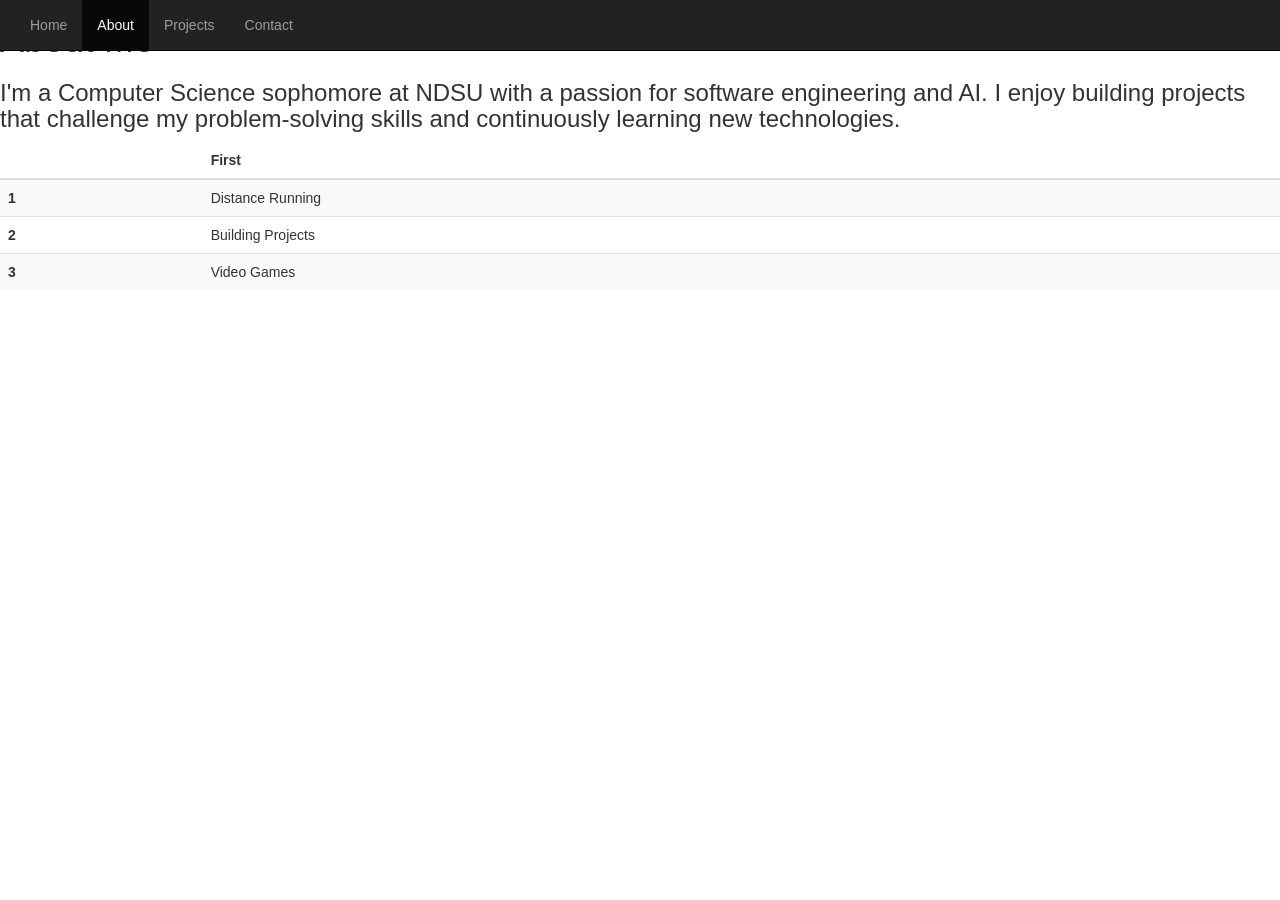
==== about.html @ de23778d "Added Hobbies Table to about.html" ====
<!doctype html>
<html lang="en">
  <head>
    <title>Cohen Reiland | Portfolio</title>
    <meta charset="utf-8" />
    <meta name="viewport" content="width=device-width, initial-scale=1" />
    <link
      rel="stylesheet"
      href="https://maxcdn.bootstrapcdn.com/bootstrap/3.4.1/css/bootstrap.min.css"
    />
    <link rel="stylesheet" href="css/about.css" />
    <script src="https://ajax.googleapis.com/ajax/libs/jquery/3.7.1/jquery.min.js"></script>
    <script src="https://maxcdn.bootstrapcdn.com/bootstrap/3.4.1/js/bootstrap.min.js"></script>
  </head>
  <body>
    <!-- NavBar -->
    <nav class="navbar navbar-inverse navbar-fixed-top">
      <div class="container-fluid">
        <ul class="nav navbar-nav">
          <li><a href="index.html">Home</a></li>
          <li class="active"><a href="about.html">About</a></li>
          <li><a href="projects.html">Projects</a></li>
          <li><a href="contact.html">Contact</a></li>
        </ul>
      </div>
    </nav>

    <!-- Information Section -->
    <h1>About Me</h1>
    <h3>
      I'm a Computer Science sophomore at NDSU with a passion for software
      engineering and AI. I enjoy building projects that challenge my
      problem-solving skills and continuously learning new technologies.
    </h3>

    <!-- Hobbies Table -->
    <table class="table table-striped table-dark">
      <thead>
        <tr>
          <th scope="col"></th>
          <th scope="col">First</th>
        </tr>
      </thead>
      <tbody>
        <tr>
          <th scope="row">1</th>
          <td>Distance Running</td>
        </tr>
        <tr>
          <th scope="row">2</th>
          <td>Building Projects</td>
        </tr>
        <tr>
          <th scope="row">3</th>
          <td>Video Games</td>
        </tr>
      </tbody>
    </table>
  </body>
</html>
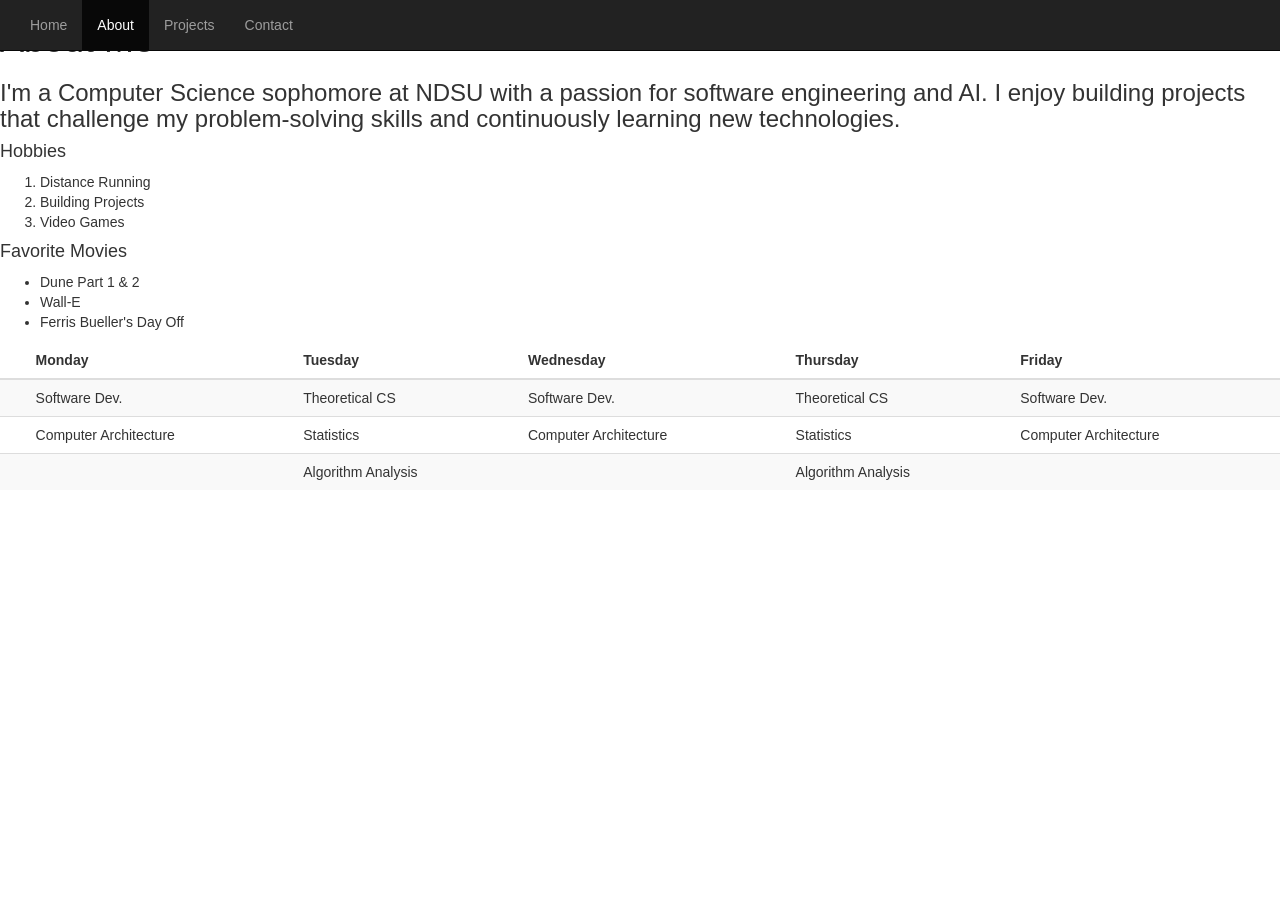
==== commit 7e1707f3: "Added Hobbies and Movies" ====
--- a/about.html
+++ b/about.html
@@ -34,25 +34,57 @@
     </h3>
 
     <!-- Hobbies Table -->
+    <h4>Hobbies</h4>
+    <ol>
+      <li>Distance Running</li>
+      <li>Building Projects</li>
+      <li>Video Games</li>
+    </ol>
+
+    <!-- Movies Table -->
+    <h4>Favorite Movies</h4>
+    <ul>
+      <li>Dune Part 1 & 2</li>
+      <li>Wall-E</li>
+      <li>Ferris Bueller's Day Off</li>
+    </ul>
+
+    <!-- Weekly Schedule -->
     <table class="table table-striped table-dark">
       <thead>
         <tr>
           <th scope="col"></th>
-          <th scope="col">First</th>
+          <th scope="col">Monday</th>
+          <th scope="col">Tuesday</th>
+          <th scope="col">Wednesday</th>
+          <th scope="col">Thursday</th>
+          <th scope="col">Friday</th>
         </tr>
       </thead>
       <tbody>
         <tr>
-          <th scope="row">1</th>
-          <td>Distance Running</td>
+          <th scope="row"></th>
+          <td>Software Dev.</td>
+          <td>Theoretical CS</td>
+          <td>Software Dev.</td>
+          <td>Theoretical CS</td>
+          <td>Software Dev.</td>
         </tr>
         <tr>
-          <th scope="row">2</th>
-          <td>Building Projects</td>
+          <th scope="row"></th>
+          <td>Computer Architecture</td>
+          <td>Statistics</td>
+          <td>Computer Architecture</td>
+          <td>Statistics</td>
+          <td>Computer Architecture</td>
         </tr>
         <tr>
-          <th scope="row">3</th>
-          <td>Video Games</td>
+          <th scope="row"></th>
+          <td></td>
+          <td>Algorithm Analysis</td>
+          <td></td>
+          <td>Algorithm Analysis</td>
+          <td></td>
         </tr>
       </tbody>
     </table>
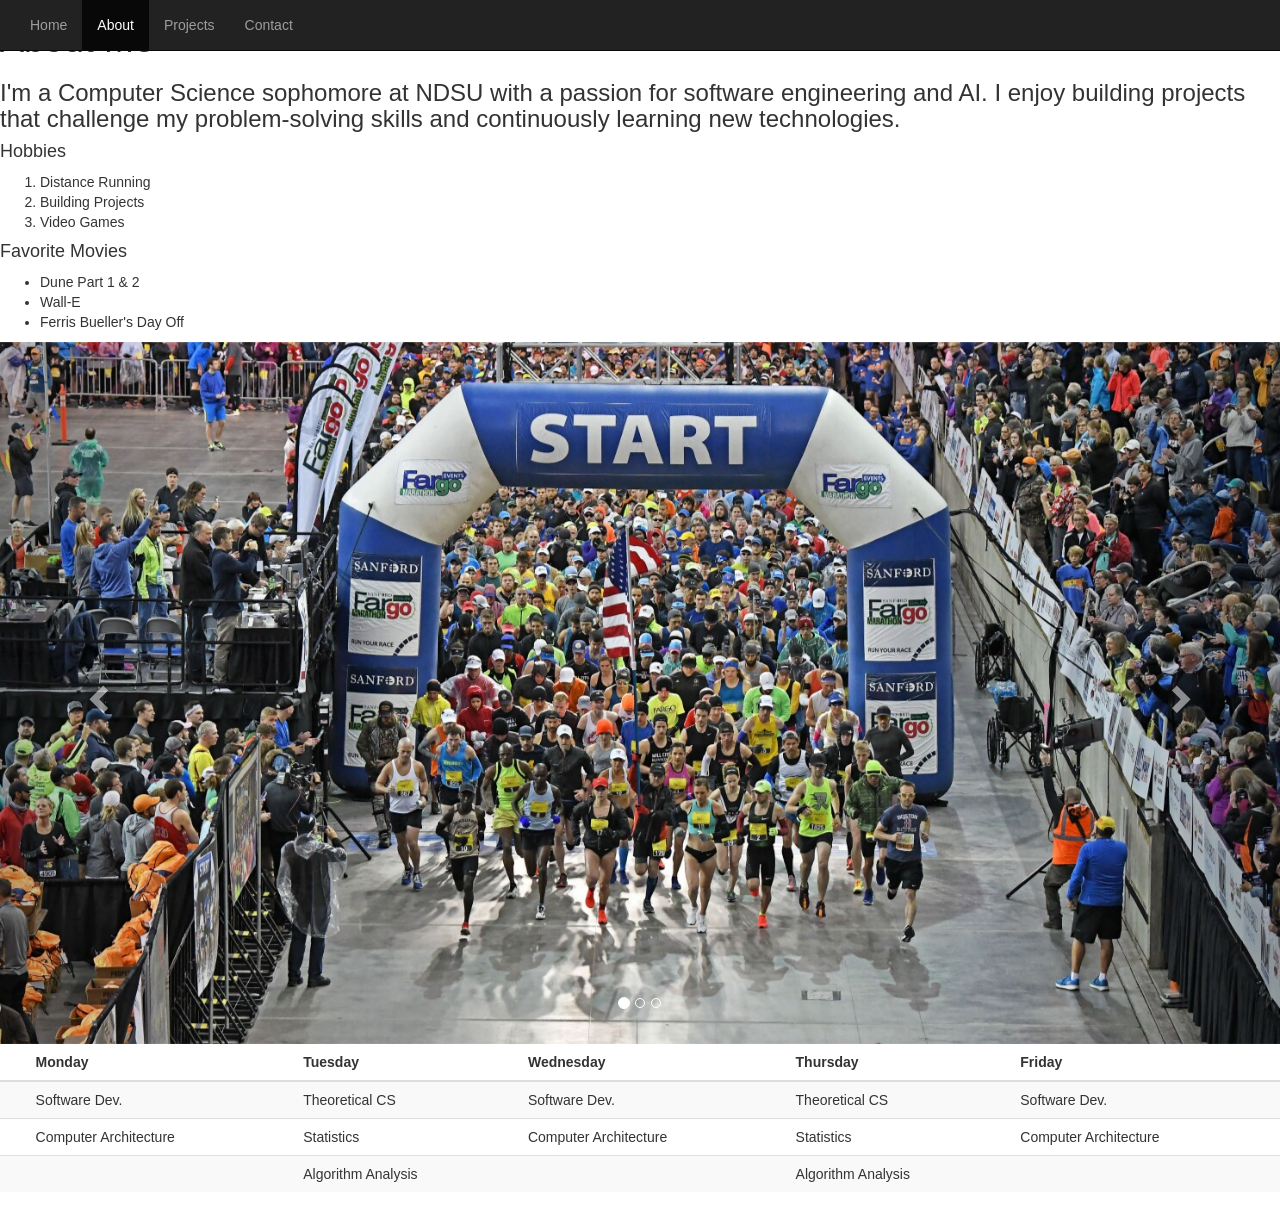
==== commit cd8d8110: "Added Image Corousel" ====
--- a/about.html
+++ b/about.html
@@ -49,6 +49,39 @@
       <li>Ferris Bueller's Day Off</li>
     </ul>
 
+    <!-- Image Carousel -->
+    <div id="imageCarousel" class="carousel slide">
+      <!-- Indicators -->
+      <ol class="carousel-indicators">
+        <li data-target="#imageCarousel" data-slide-to="0" class="active"></li>
+        <li data-target="#imageCarousel" data-slide-to="1"></li>
+        <li data-target="#imageCarousel" data-slide-to="2"></li>
+      </ol>
+
+      <!-- Slides -->
+      <div class="carousel-inner">
+        <div class="item active">
+          <img src="images/marathon.jpg" alt="Marathon" />
+        </div>
+        <div class="item">
+          <img src="images/dune.jpg" alt="Dune" />
+        </div>
+        <div class="item">
+          <img src="images/hollow-knight.jpg" alt="Hollow Knight" />
+        </div>
+      </div>
+
+      <!-- Controls -->
+      <a class="left carousel-control" href="#imageCarousel" data-slide="prev">
+        <span class="glyphicon glyphicon-chevron-left"></span>
+        <span class="sr-only">Previous</span>
+      </a>
+      <a class="right carousel-control" href="#imageCarousel" data-slide="next">
+        <span class="glyphicon glyphicon-chevron-right"></span>
+        <span class="sr-only">Next</span>
+      </a>
+    </div>
+
     <!-- Weekly Schedule -->
     <table class="table table-striped table-dark">
       <thead>
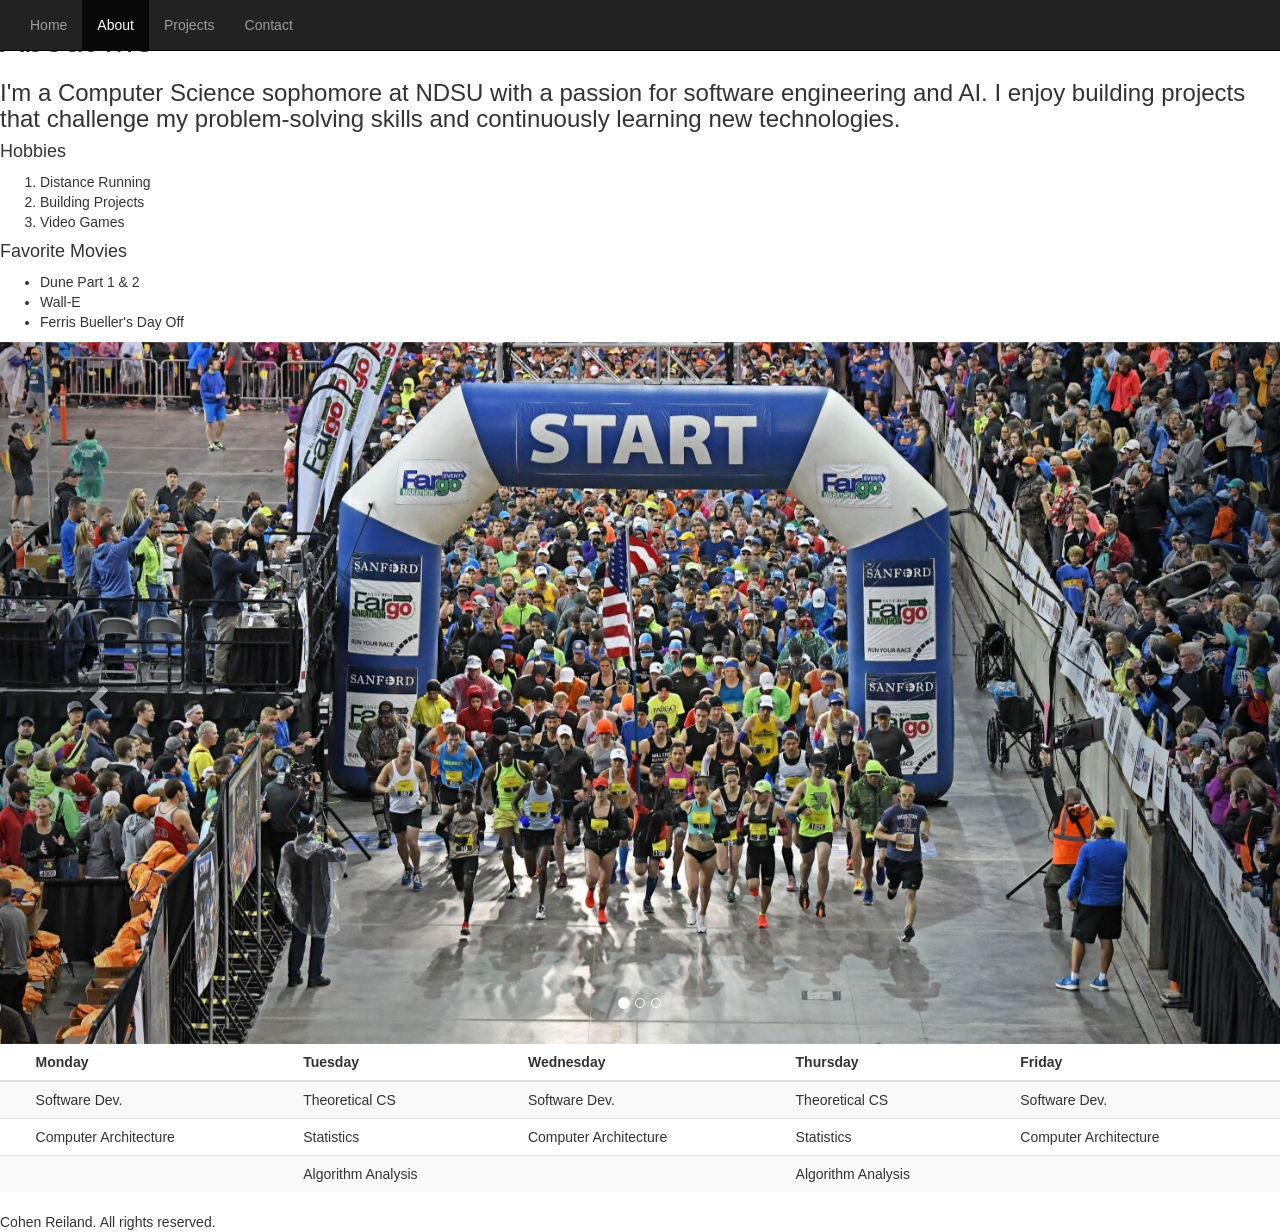
==== commit 188e05cc: "Added Footer to Pages" ====
--- a/about.html
+++ b/about.html
@@ -121,5 +121,7 @@
         </tr>
       </tbody>
     </table>
+
+    <footer>Cohen Reiland. All rights reserved.</footer>
   </body>
 </html>
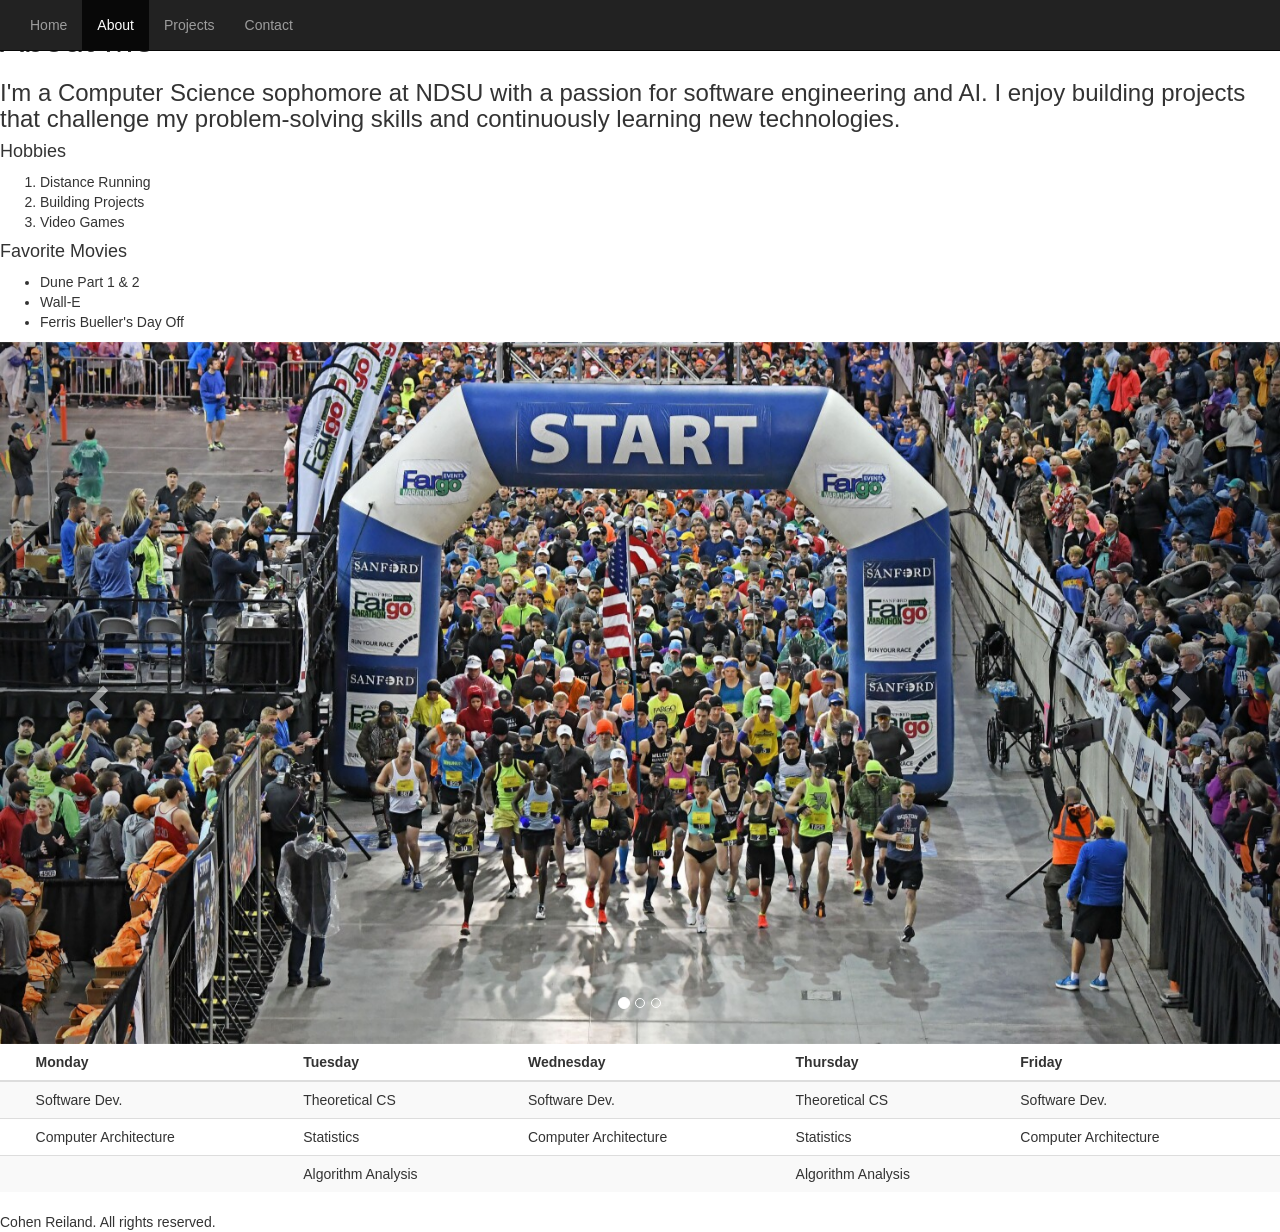
==== commit 9525e1ef: "Added Padding to Each Page" ====
--- a/about.html
+++ b/about.html
@@ -16,12 +16,26 @@
     <!-- NavBar -->
     <nav class="navbar navbar-inverse navbar-fixed-top">
       <div class="container-fluid">
-        <ul class="nav navbar-nav">
-          <li><a href="index.html">Home</a></li>
-          <li class="active"><a href="about.html">About</a></li>
-          <li><a href="projects.html">Projects</a></li>
-          <li><a href="contact.html">Contact</a></li>
-        </ul>
+        <div class="navbar-header">
+          <button
+            type="button"
+            class="navbar-toggle"
+            data-toggle="collapse"
+            data-target="#navbarCollapse"
+          >
+            <span class="icon-bar"></span>
+            <span class="icon-bar"></span>
+            <span class="icon-bar"></span>
+          </button>
+        </div>
+        <div class="collapse navbar-collapse" id="navbarCollapse">
+          <ul class="nav navbar-nav">
+            <li><a href="index.html">Home</a></li>
+            <li class="active"><a href="about.html">About</a></li>
+            <li><a href="projects.html">Projects</a></li>
+            <li><a href="contact.html">Contact</a></li>
+          </ul>
+        </div>
       </div>
     </nav>
 
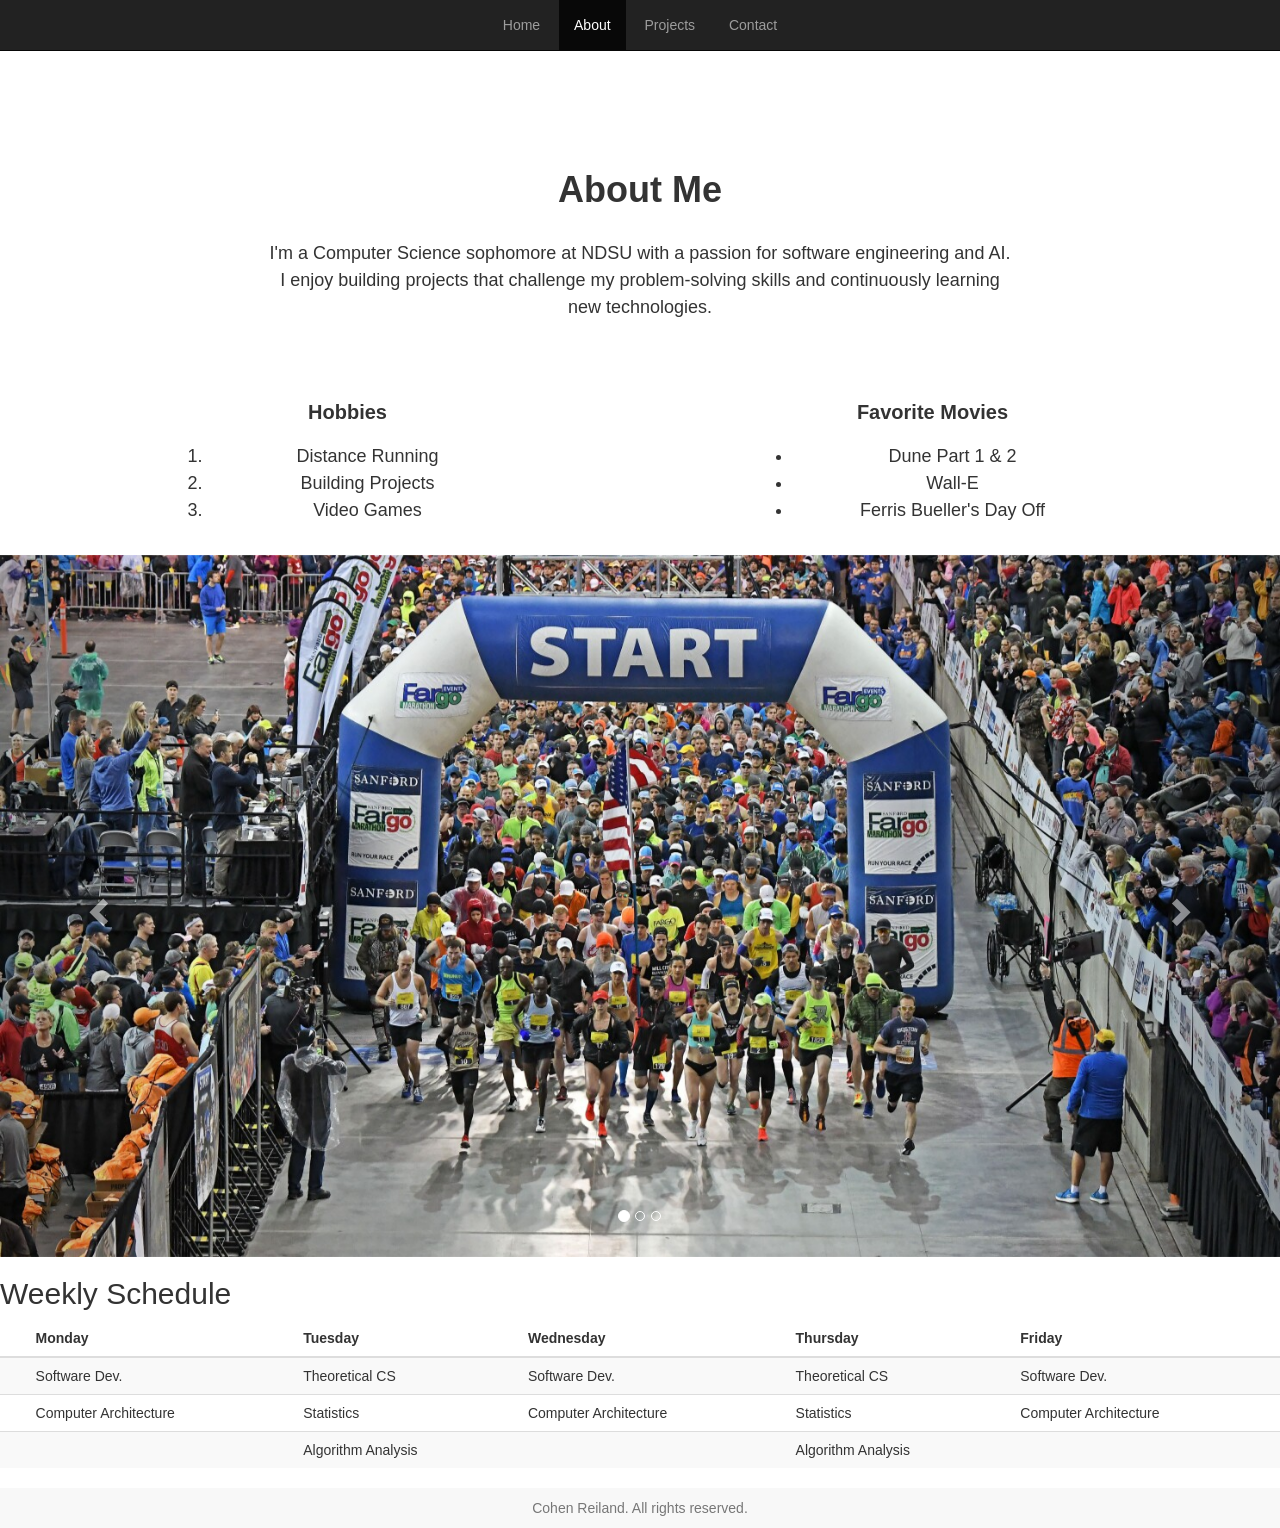
==== commit 41da878c: "Formatted Top Section of About Page" ====
--- a/about.html
+++ b/about.html
@@ -40,28 +40,46 @@
     </nav>
 
     <!-- Information Section -->
-    <h1>About Me</h1>
-    <h3>
-      I'm a Computer Science sophomore at NDSU with a passion for software
-      engineering and AI. I enjoy building projects that challenge my
-      problem-solving skills and continuously learning new technologies.
-    </h3>
+    <div class="container">
+      <div class="row">
+        <div class="col-md-2"></div>
+        <div class="col-md-8">
+          <h1 id="about">About Me</h1>
+          <h3 id="about-discription">
+            I'm a Computer Science sophomore at NDSU with a passion for software
+            engineering and AI. I enjoy building projects that challenge my
+            problem-solving skills and continuously learning new technologies.
+          </h3>
+        </div>
+      </div>
+    </div>
 
-    <!-- Hobbies Table -->
-    <h4>Hobbies</h4>
-    <ol>
-      <li>Distance Running</li>
-      <li>Building Projects</li>
-      <li>Video Games</li>
-    </ol>
+    <div class="container">
+      <div class="row">
+        <!-- Hobbies Table -->
+        <div class="col-md-1"></div>
+        <div class="col-md-4">
+          <h4 id="hobbies">Hobbies</h4>
+          <ol id="hobbies-list">
+            <li>Distance Running</li>
+            <li>Building Projects</li>
+            <li>Video Games</li>
+          </ol>
+        </div>
+        <div class="col-md-2"></div>
 
-    <!-- Movies Table -->
-    <h4>Favorite Movies</h4>
-    <ul>
-      <li>Dune Part 1 & 2</li>
-      <li>Wall-E</li>
-      <li>Ferris Bueller's Day Off</li>
-    </ul>
+        <!-- Movies Table -->
+        <div class="col-md-4">
+          <h4 id="movies">Favorite Movies</h4>
+          <ul id="movies-list">
+            <li>Dune Part 1 & 2</li>
+            <li>Wall-E</li>
+            <li>Ferris Bueller's Day Off</li>
+          </ul>
+          <div class="col-md-1"></div>
+        </div>
+      </div>
+    </div>
 
     <!-- Image Carousel -->
     <div id="imageCarousel" class="carousel slide">
@@ -97,6 +115,7 @@
     </div>
 
     <!-- Weekly Schedule -->
+    <h2 id="schedule">Weekly Schedule</h2>
     <table class="table table-striped table-dark">
       <thead>
         <tr>
--- a/css/about.css
+++ b/css/about.css
@@ -0,0 +1,70 @@
+body {
+    padding-top: 150px;
+}
+
+.navbar-nav {
+    margin: 0 auto;
+    float: none;
+    text-align: center;
+}
+
+.navbar-nav > li {
+    display: inline-block;
+    float: none;
+}
+
+#about {
+    font-size: 36px;
+    font-weight: bold;
+    margin-bottom: 20px;
+    text-align: center;
+    padding-bottom: 10px;
+}
+
+#about-discription {
+    font-size: 18px;
+    line-height: 1.5;
+    margin-bottom: 30px;
+    text-align: center;
+    padding-bottom: 40px;
+}
+
+#hobbies {
+    font-weight: bold;
+    font-size: 20px;
+    margin-bottom: 10px;
+    text-align: center;
+    padding-bottom: 10px;
+}
+
+#hobbies-list {
+    text-align: center;
+    font-size: 18px;
+    line-height: 1.5;
+    margin-bottom: 30px;
+}
+
+#movies {
+    font-weight: bold;
+    font-size: 20px;
+    margin-bottom: 10px;
+    text-align: center;
+    padding-bottom: 10px;
+}
+
+#movies-list {
+    text-align: center;
+    font-size: 18px;
+    line-height: 1.5;
+    margin-bottom: 30px;
+}
+
+
+
+footer {
+    margin-bottom: auto;
+    text-align: center;
+    padding: 10px;
+    background-color: #f8f8f8;
+    color: #777;
+}
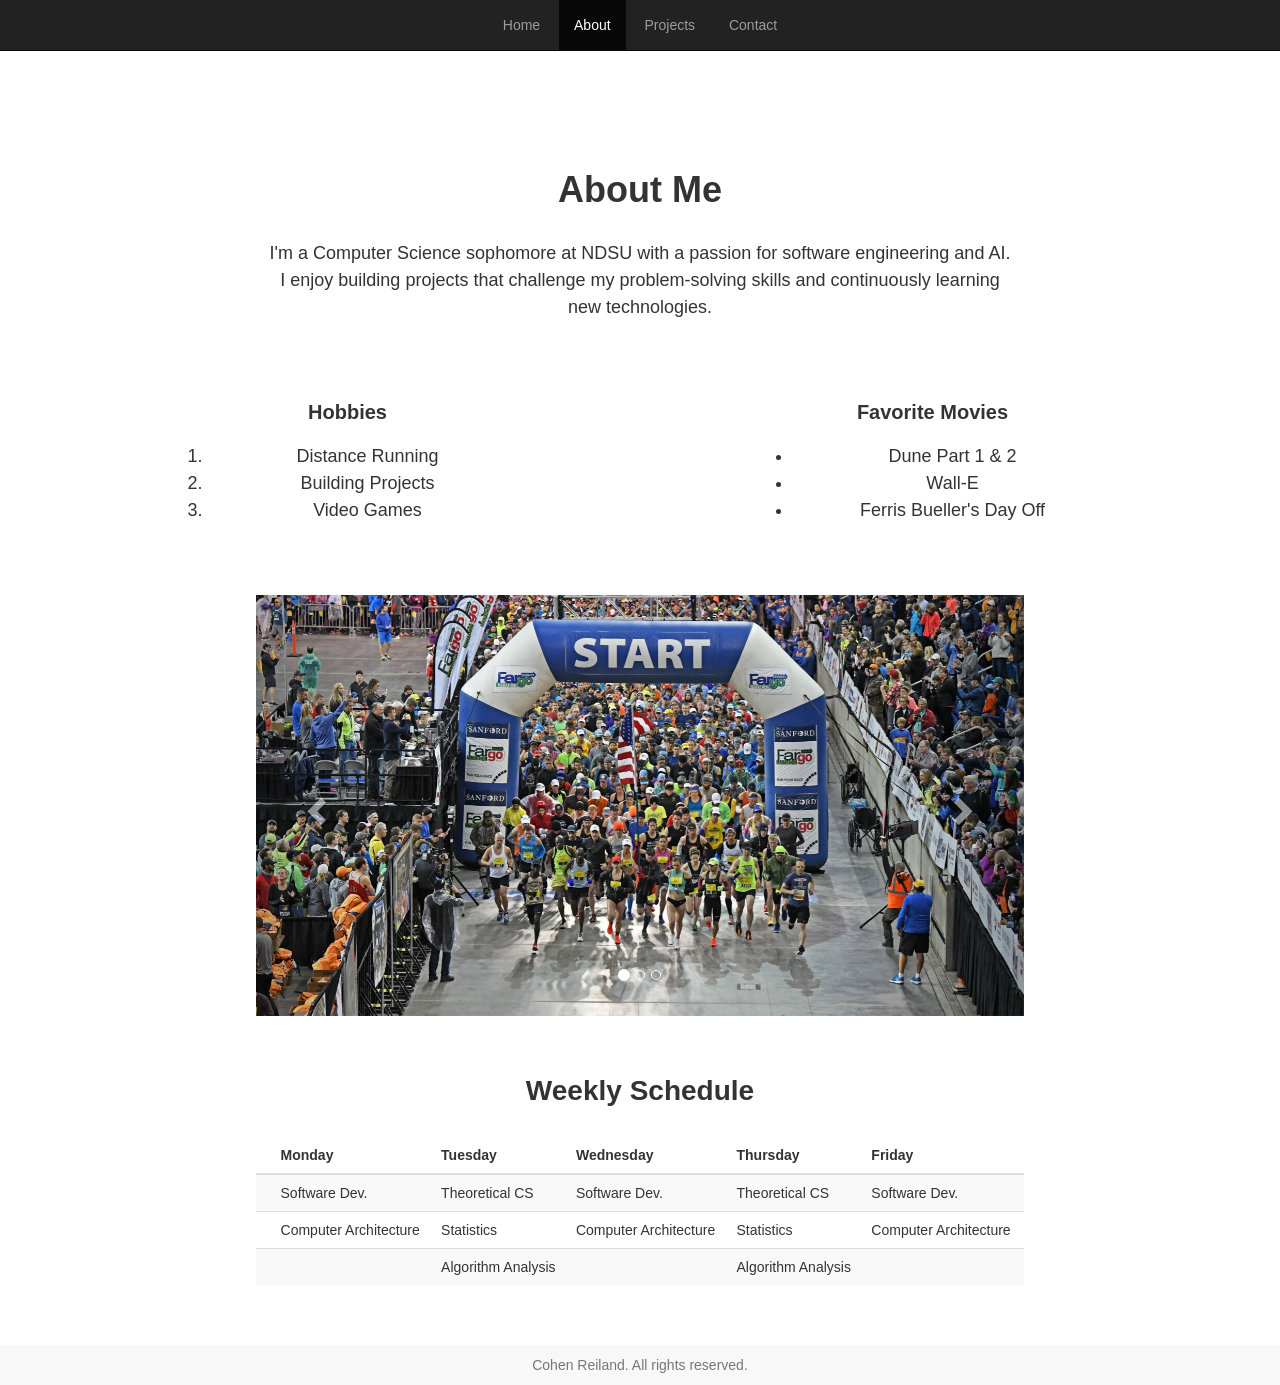
==== commit 7399b2ee: "Formatted Weekly Schedule" ====
--- a/about.html
+++ b/about.html
@@ -116,7 +116,7 @@
 
     <!-- Weekly Schedule -->
     <h2 id="schedule">Weekly Schedule</h2>
-    <table class="table table-striped table-dark">
+    <table id="schedule-table" class="table table-striped table-dark">
       <thead>
         <tr>
           <th scope="col"></th>
@@ -154,7 +154,9 @@
         </tr>
       </tbody>
     </table>
-
+    <br />
+    <br />
+    <br />
     <footer>Cohen Reiland. All rights reserved.</footer>
   </body>
 </html>
--- a/css/about.css
+++ b/css/about.css
@@ -57,9 +57,27 @@
     font-size: 18px;
     line-height: 1.5;
     margin-bottom: 30px;
+    padding-bottom: 40px;
 }
 
+#imageCarousel {
+    width: 60%;
+    margin: 0 auto;
+}
 
+#schedule {
+    font-size: 28px;
+    font-weight: bold;
+    margin-bottom: 20px;
+    text-align: center;
+    padding-bottom: 10px;
+    padding-top: 40px;
+}
+
+#schedule-table {
+    width: 60%;
+    margin: 0 auto;
+}
 
 footer {
     margin-bottom: auto;
